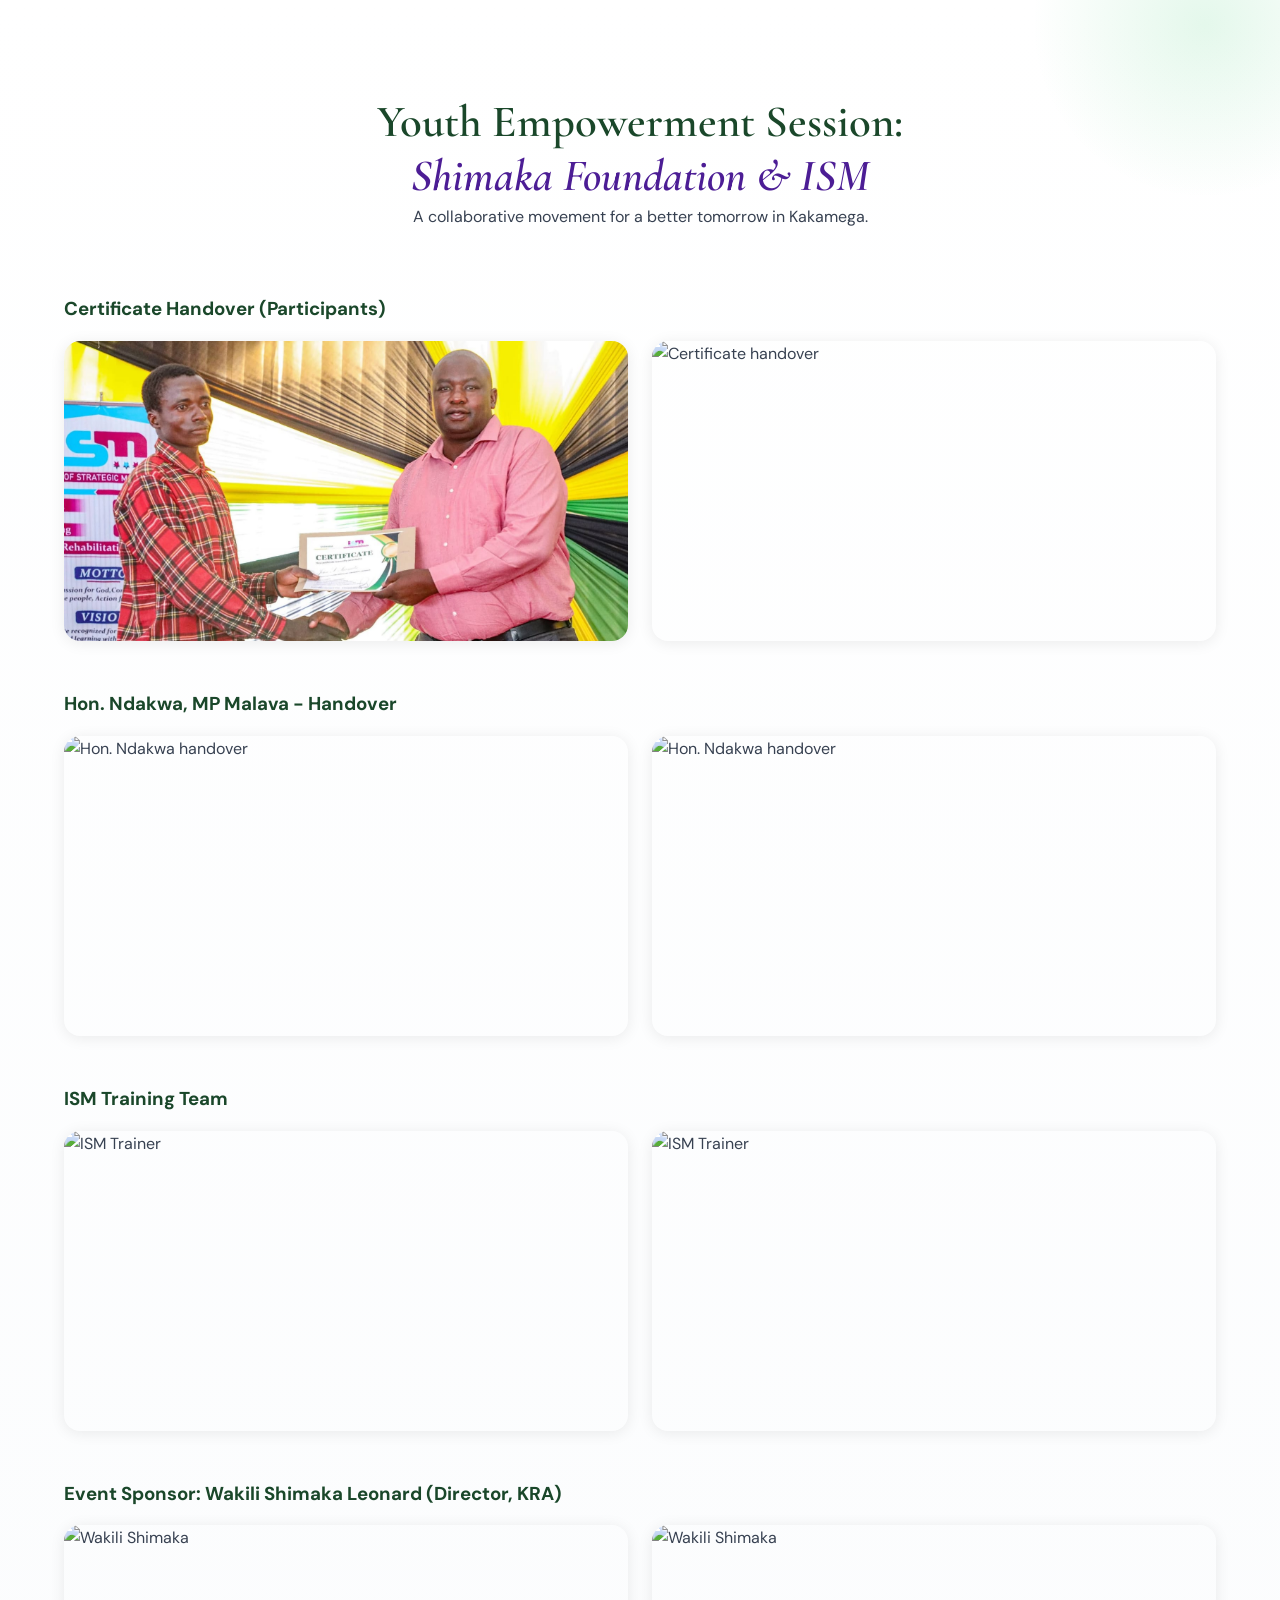
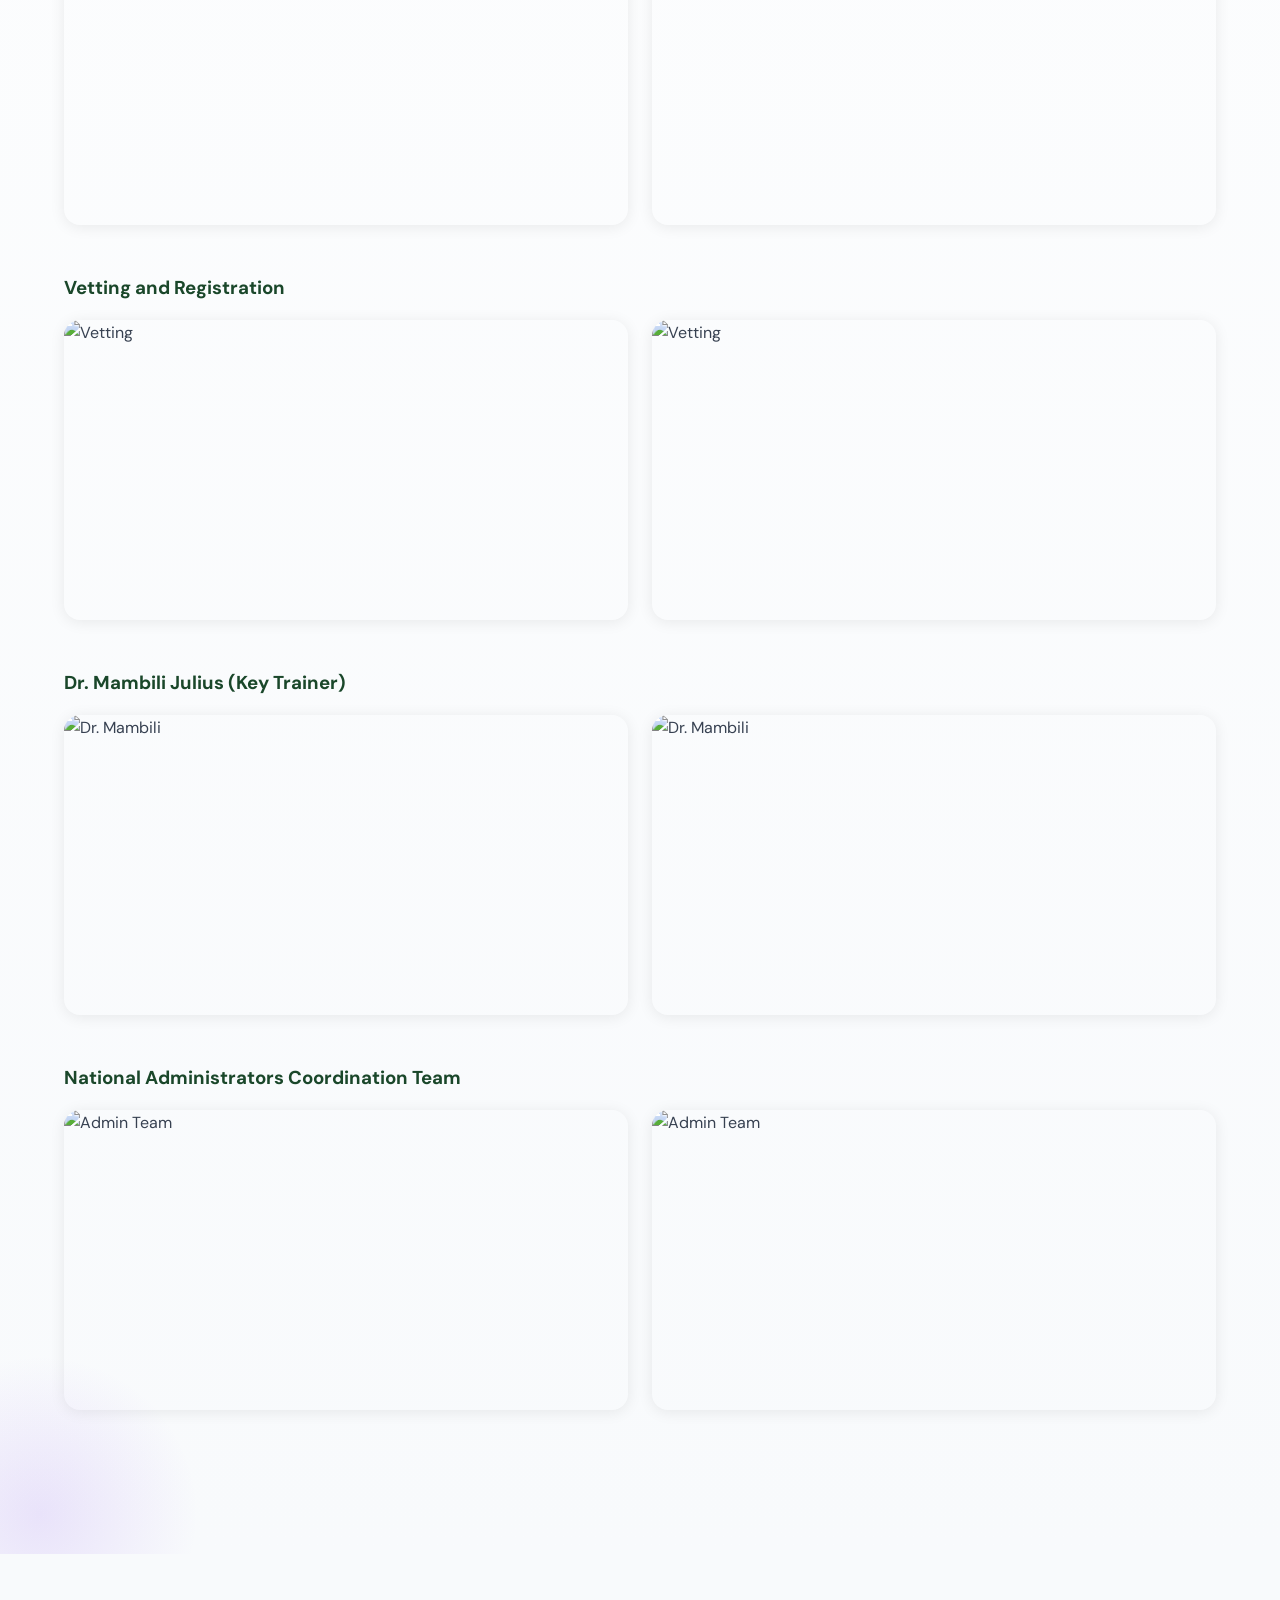
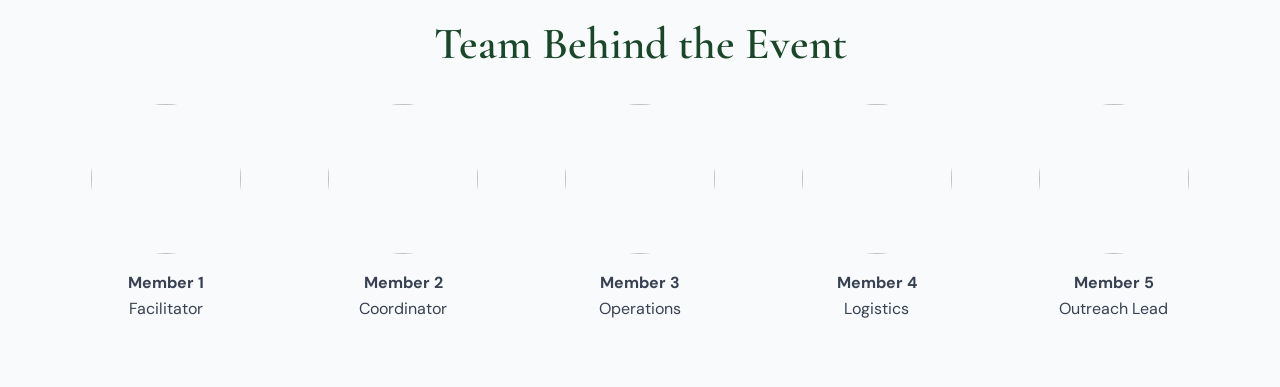
==== gallery.html @ 115e2509 "update" ====
<!DOCTYPE html>
<html lang="en">
<head>
  <meta charset="UTF-8">
  <meta name="viewport" content="width=device-width, initial-scale=1.0">
  <title>Gallery | Institute of Strategic Management — ISM Kenya</title>
  <link rel="stylesheet" href="styles.css">
</head>
<body>

  <!-- You can include your <nav> here -->

  <section class="events-section">
    <div class="section-header">
      <h2>Youth Empowerment Session: <br><em>Shimaka Foundation & ISM</em></h2>
      <p>A collaborative movement for a better tomorrow in Kakamega.</p>
    </div>

    <!-- Category 1 -->
    <div class="category-block">
      <h3>Certificate Handover (Participants)</h3>
      <div class="photo-grid">
        <div class="photo-card"><img src="resources/handover1.jpeg" alt="Certificate handover"></div>
        <div class="photo-card"><img src="resources/handover2.jpeg" alt="Certificate handover"></div>
      </div>
    </div>

    <!-- Category 2 -->
    <div class="category-block">
      <h3>Hon. Ndakwa, MP Malava - Handover</h3>
      <div class="photo-grid">
        <div class="photo-card"><img src="resources/ndakwa1.jpg" alt="Hon. Ndakwa handover"></div>
        <div class="photo-card"><img src="resources/ndakwa2.jpg" alt="Hon. Ndakwa handover"></div>
      </div>
    </div>

    <!-- Category 3 -->
    <div class="category-block">
      <h3>ISM Training Team</h3>
      <div class="photo-grid">
        <div class="photo-card"><img src="resources/trainer1.jpg" alt="ISM Trainer"></div>
        <div class="photo-card"><img src="resources/trainer2.jpg" alt="ISM Trainer"></div>
      </div>
    </div>

    <!-- Category 4 -->
    <div class="category-block">
      <h3>Event Sponsor: Wakili Shimaka Leonard (Director, KRA)</h3>
      <div class="photo-grid">
        <div class="photo-card"><img src="resources/sponsor1.jpg" alt="Wakili Shimaka"></div>
        <div class="photo-card"><img src="resources/sponsor2.jpg" alt="Wakili Shimaka"></div>
      </div>
    </div>

    <!-- Category 5 -->
    <div class="category-block">
      <h3>Vetting and Registration</h3>
      <div class="photo-grid">
        <div class="photo-card"><img src="resources/vetting1.jpg" alt="Vetting"></div>
        <div class="photo-card"><img src="resources/vetting2.jpg" alt="Vetting"></div>
      </div>
    </div>

    <!-- Category 6 -->
    <div class="category-block">
      <h3>Dr. Mambili Julius (Key Trainer)</h3>
      <div class="photo-grid">
        <div class="photo-card"><img src="resources/mambili1.jpg" alt="Dr. Mambili"></div>
        <div class="photo-card"><img src="resources/mambili2.jpg" alt="Dr. Mambili"></div>
      </div>
    </div>

    <!-- Category 7 -->
    <div class="category-block">
      <h3>National Administrators Coordination Team</h3>
      <div class="photo-grid">
        <div class="photo-card"><img src="resources/admin1.jpg" alt="Admin Team"></div>
        <div class="photo-card"><img src="resources/admin2.jpg" alt="Admin Team"></div>
      </div>
    </div>
  </section>

  <section class="team-section">
    <h2>Team Behind the Event</h2>
    <div class="team-grid">
      <div class="team-card"><img src="resources/person1.jpg"><h4>Member 1</h4><p>Facilitator</p></div>
      <div class="team-card"><img src="resources/person2.jpg"><h4>Member 2</h4><p>Coordinator</p></div>
      <div class="team-card"><img src="resources/person3.jpg"><h4>Member 3</h4><p>Operations</p></div>
      <div class="team-card"><img src="resources/person4.jpg"><h4>Member 4</h4><p>Logistics</p></div>
      <div class="team-card"><img src="resources/person5.jpg"><h4>Member 5</h4><p>Outreach Lead</p></div>
    </div>
  </section>

  <!-- You can include your <footer> here -->

</body>
</html>
---- styles.css ----
@import url('https://fonts.googleapis.com/css2?family=Cormorant+Garamond:ital,wght@0,300;0,400;0,600;1,300;1,400&family=DM+Sans:wght@300;400;500;600&display=swap');

:root {
  --primary-green:   #1a472a;
  --secondary-green: #22c55e;
  --accent-yellow:   #f59e0b;
  --primary-red:     #dc2626;
  --black:           #000000;
  --white:           #ffffff;
  --light-gray:      #f8fafc;
  --dark-gray:       #374151;
  --green-800:       #166534;
  --green-900:       #14532d;
  --shadow-sm:       0 2px 15px rgba(0,0,0,.08);
  --shadow-md:       0 10px 30px rgba(0,0,0,.10);
  --shadow-lg:       0 20px 40px rgba(0,0,0,.14);
  --radius-sm:       0.5rem;
  --radius-md:       0.75rem;
  --radius-lg:       1rem;
  --radius-xl:       1.5rem;
  --transition:      all 0.3s cubic-bezier(0.4,0,0.2,1);
}

*, *::before, *::after { margin: 0; padding: 0; box-sizing: border-box; }

html { scroll-behavior: smooth; }

body {
  font-family: 'DM Sans', sans-serif;
  font-size: 1rem;
  line-height: 1.65;
  color: var(--dark-gray);
  background: var(--white);
  overflow-x: hidden;
}

img { max-width: 100%; display: block; }
a  { color: inherit; }

::-webkit-scrollbar       { width: 8px; }
::-webkit-scrollbar-track { background: #f1f1f1; }
::-webkit-scrollbar-thumb {
  background: linear-gradient(135deg, var(--primary-green), var(--secondary-green));
  border-radius: 4px;
}
::-webkit-scrollbar-thumb:hover {
  background: linear-gradient(135deg, var(--secondary-green), var(--primary-green));
}

.fade-up {
  opacity: 0;
  transform: translateY(28px);
  transition: opacity .7s ease, transform .7s ease;
}
.fade-up.visible { opacity: 1; transform: translateY(0); }

@keyframes spin { to { transform: rotate(360deg); } }

#navbar {
  position: fixed;
  top: 0; left: 0; right: 0;
  z-index: 900;
  height: 68px;
  display: flex;
  align-items: center;
  justify-content: space-between;
  padding: 0 2.5rem;
  background: rgba(255,255,255,.98);
  backdrop-filter: blur(12px);
  border-bottom: 1px solid rgba(0,0,0,.08);
  box-shadow: 0 2px 12px rgba(0,0,0,.06);
  transition: var(--transition);
}

#navbar.hidden  { transform: translateY(-100%); }
#navbar.scrolled { height: 58px; box-shadow: 0 3px 16px rgba(0,0,0,.10); }

.nav-logo {
  display: flex;
  align-items: center;
  gap: .75rem;
  text-decoration: none;
}
.nav-logo-mark {
  width: 40px; height: 40px;
  border-radius: 8px;
  overflow: hidden;
  border: 2px solid var(--accent-yellow);
  flex-shrink: 0;
}
.nav-logo-img { width: 100%; height: 100%; object-fit: cover; }
.nav-logo-fallback {
  display: none;
  width: 100%; height: 100%;
  align-items: center; justify-content: center;
  background: var(--primary-green);
  color: var(--white);
  font-weight: 700;
  font-size: .9rem;
  text-transform: uppercase;
  letter-spacing: .05em;
}
.nav-brand {
  display: flex;
  flex-direction: column;
  font-weight: 700;
  font-size: 1rem;
  color: var(--primary-green);
  line-height: 1.2;
}
.nav-brand small {
  font-size: .7rem;
  font-weight: 400;
  color: var(--dark-gray);
  opacity: .75;
}

.nav-links {
  display: flex;
  align-items: center;
  gap: 1.75rem;
  list-style: none;
}
.nav-links a {
  position: relative;
  font-size: .875rem;
  font-weight: 500;
  color: var(--dark-gray);
  text-decoration: none;
  padding: 4px 0;
  transition: color .25s ease;
}
.nav-links a::after {
  content: '';
  position: absolute;
  bottom: -1px; left: 0;
  width: 0; height: 2px;
  background: var(--primary-red);
  transition: width .25s ease;
}
.nav-links a:hover { color: var(--primary-red); }
.nav-links a:hover::after { width: 100%; }

.nav-links a.nav-cta {
  background: linear-gradient(135deg, var(--primary-red), #b91c1c);
  color: var(--white);
  padding: 8px 20px;
  border-radius: 20px;
  font-weight: 600;
  box-shadow: 0 3px 12px rgba(220,38,38,.3);
}
.nav-links a.nav-cta::after { display: none; }
.nav-links a.nav-cta:hover {
  transform: translateY(-2px);
  box-shadow: 0 5px 16px rgba(220,38,38,.4);
  color: var(--white);
}

.nav-toggle {
  display: none;
  flex-direction: column;
  gap: 5px;
  background: none;
  border: none;
  cursor: pointer;
  padding: 6px;
}
.nav-toggle span {
  display: block;
  width: 24px; height: 2px;
  background: var(--dark-gray);
  border-radius: 2px;
  transition: var(--transition);
}

.nav-toggle.open span:nth-child(1) { transform: translateY(7px) rotate(45deg); }
.nav-toggle.open span:nth-child(2) { opacity: 0; }
.nav-toggle.open span:nth-child(3) { transform: translateY(-7px) rotate(-45deg); }

@media (max-width: 820px) {
  #navbar { padding: 0 1.25rem; }
  .nav-toggle { display: flex; }
  .nav-links {
    position: fixed;
    top: 68px; left: 0; right: 0;
    flex-direction: column;
    gap: 0;
    background: var(--white);
    box-shadow: 0 8px 24px rgba(0,0,0,.12);
    padding: 1rem 0 1.5rem;
    transform: translateY(-110%);
    transition: transform .35s cubic-bezier(0.4,0,0.2,1);
    opacity: 0;
    pointer-events: none;
  }
  .nav-links.open {
    transform: translateY(0);
    opacity: 1;
    pointer-events: all;
  }
  .nav-links li { width: 100%; }
  .nav-links a {
    display: block;
    padding: 14px 28px;
    font-size: 1rem;
    border-left: 3px solid transparent;
  }
  .nav-links a:hover { border-left-color: var(--accent-yellow); background: #f9fafb; }
  .nav-links a.nav-cta {
    margin: 12px 24px 0;
    text-align: center;
    border-radius: var(--radius-md);
    border-left: 3px solid transparent;
  }
}

.hero {
  position: relative;
  min-height: 100vh;
  display: grid;
  grid-template-columns: 1fr 1fr;
  grid-template-rows: auto auto;
  align-items: center;
  gap: 0 3rem;
  padding: 110px 4rem 4rem;
  background: linear-gradient(135deg, #2e1065 0%, #4c1d95 100%);
  overflow: hidden;
}

.hero-bg {
  position: absolute;
  inset: 0;
  background:
    radial-gradient(circle at 18% 78%, rgba(220,38,38,.15) 0%, transparent 48%),
    radial-gradient(circle at 80% 18%, rgba(34,197,94,.18) 0%, transparent 48%);
  z-index: 0;
}
.hero-accent {
  position: absolute;
  border-radius: 50%;
  filter: blur(60px);
  z-index: 0;
  opacity: .25;
}
.hero-accent-1 {
  width: 400px; height: 400px;
  top: -100px; right: -80px;
  background: var(--secondary-green);
}
.hero-accent-2 {
  width: 300px; height: 300px;
  bottom: 60px; left: -60px;
  background: var(--accent-yellow);
}

.hero-content,
.hero-stats { position: relative; z-index: 1; }

.hero-content { grid-column: 1; }

.hero-tag {
    display: inline-block;
    padding: 0.5rem 1.2rem;
    background: rgba(255, 255, 255, 0.1);
    border: 1px solid rgba(255, 255, 255, 0.2);
    border-radius: 50px;
    font-size: 0.8rem;
    font-weight: 600;
    text-transform: uppercase;
    letter-spacing: 0.1em;
    color: var(--accent-yellow);
    margin-bottom: 1.5rem;
}

.hero-brand-header {
    display: flex;
    align-items: center;
    gap: 1rem;
    margin-bottom: 1.5rem;
}

.hero-tag-img {
    height: 40px;     
    width: auto;
    object-fit: contain;
}

.hero-content {
    display: flex;
    flex-direction: column;
    justify-content: center;
}

.hero-content h1 {
  font-family: 'Cormorant Garamond', serif;
  font-size: clamp(2.8rem, 5vw, 4.2rem);
  font-weight: 600;
  line-height: 1.15;
  color: var(--white);
  margin-bottom: 1.25rem;
}
.hero-content h1 em {
  font-style: italic;
  color: var(--accent-yellow);
}

.hero-subtitle {
  font-size: 1.05rem;
  font-weight: 300;
  color: rgba(255,255,255,.88);
  max-width: 480px;
  margin-bottom: 2rem;
  line-height: 1.7;
}

.hero-actions {
  display: flex;
  gap: 1rem;
  flex-wrap: wrap;
}

.btn-primary {
  display: inline-flex;
  align-items: center;
  padding: .85rem 1.75rem;
  background: var(--white);
  color: var(--primary-green);
  font-size: .95rem;
  font-weight: 600;
  border-radius: 50px;
  text-decoration: none;
  box-shadow: 0 8px 24px rgba(0,0,0,.15);
  transition: var(--transition);
}
.btn-primary:hover { background: #f0fdf4; transform: translateY(-2px); box-shadow: 0 12px 30px rgba(0,0,0,.2); }

.btn-secondary {
  display: inline-flex;
  align-items: center;
  padding: .85rem 1.75rem;
  background: var(--accent-yellow);
  color: var(--white);
  font-size: .95rem;
  font-weight: 600;
  border-radius: 50px;
  text-decoration: none;
  box-shadow: 0 8px 24px rgba(245,158,11,.3);
  transition: var(--transition);
}
.btn-secondary:hover { background: #e6a800; transform: translateY(-2px); box-shadow: 0 12px 28px rgba(245,158,11,.4); }

.hero-visual {
  grid-column: 2;
  display: flex;
  align-items: center;
  justify-content: center;
}
.hero-image {
  width: 100%;
  max-width: 460px;
  border-radius: var(--radius-xl);
  box-shadow: 0 30px 60px rgba(0,0,0,.3);
  border: 3px solid rgba(255,255,255,.15);
}

.hero-stats {
  grid-column: 1 / -1;
  display: flex;
  gap: 2rem;
  margin-top: 3rem;
  padding-top: 2.5rem;
  border-top: 1px solid rgba(255,255,255,.15);
}
.stat {
  flex: 1;
  text-align: center;
}
.stat-number {
  font-family: 'Cormorant Garamond', serif;
  font-size: 2.6rem;
  font-weight: 600;
  color: var(--accent-yellow);
  line-height: 1;
}
.stat-label {
  font-size: .8rem;
  font-weight: 500;
  text-transform: uppercase;
  letter-spacing: .07em;
  color: rgba(255,255,255,.7);
  margin-top: .3rem;
}

@media (max-width: 900px) {
  .hero {
    grid-template-columns: 1fr;
    padding: 100px 1.5rem 3rem;
    text-align: center;
  }
  .hero-content { grid-column: 1; }
  .hero-subtitle { max-width: 100%; margin: 0 auto 2rem; }
  .hero-actions { justify-content: center; }
  .hero-visual { display: none; }
  .hero-stats { flex-direction: column; gap: 1rem; }
}

.motto-band {
  background: linear-gradient(135deg, #2e1065 0%, #4c1d95 100%);
  padding: 2.25rem 2rem;
  text-align: center;
}
.motto-text {
  font-family: 'Cormorant Garamond', serif;
  font-style: italic;
  font-size: clamp(1.1rem, 2.5vw, 1.4rem);
  color: var(--white);
  line-height: 1.6;
  opacity: .92;
}
.motto-text span { color: var(--accent-yellow); font-style: normal; font-weight: 600; }
.motto-text small {
  display: block;
  font-family: 'DM Sans', sans-serif;
  font-style: normal;
  font-size: .75rem;
  text-transform: uppercase;
  letter-spacing: .1em;
  color: rgba(255,255,255,.55);
  margin-top: .4rem;
}

.section-tag {
  display: inline-block;
  font-size: .75rem;
  font-weight: 700;
  text-transform: uppercase;
  letter-spacing: .1em;
  color: var(--primary-red);
  margin-bottom: .75rem;
}

h2 {
  font-family: 'Cormorant Garamond', serif;
  font-size: clamp(2rem, 4vw, 2.8rem);
  font-weight: 600;
  color: var(--primary-green);
  line-height: 1.2;
  margin-bottom: 1rem;
}
h2 em { font-style: italic; color: var(--primary-green); }
h2.h2-sm { font-size: clamp(1.6rem, 3vw, 2.2rem); }
h2.h2-light { color: var(--white); }
h2.h2-light em { color: var(--accent-yellow); }

.section-about {
  padding: 6rem 4rem;
  background: var(--white);
}
.about-grid {
  max-width: 1200px;
  margin: 0 auto;
  display: grid;
  grid-template-columns: 1fr 1fr;
  gap: 4rem;
  align-items: start;
}

.about-lead {
  font-size: 1.1rem;
  line-height: 1.75;
  color: var(--dark-gray);
  margin-bottom: 2rem;
}

.mission-vision-grid {
  display: flex;        
    flex-direction: column;
    gap: 1.25rem;         
    margin-top: 1.5rem;
}
.mv-card {
  background: var(--light-gray);
  border-radius: var(--radius-lg);
  padding: 1.5rem;
  border-top: 3px solid var(--secondary-green);
  transition: var(--transition);
}
.mv-card:hover { transform: translateY(-4px); box-shadow: var(--shadow-md); }
.mv-label {
  font-size: .7rem;
  font-weight: 700;
  text-transform: uppercase;
  letter-spacing: .1em;
  color: var(--primary-red);
  margin-bottom: .5rem;
}
.mv-text {
  font-size: .875rem;
  line-height: 1.65;
  color: var(--dark-gray);
}

.about-sub {
  font-size: 1rem;
  color: var(--dark-gray);
  margin-bottom: 1.75rem;
  opacity: .8;
}

.principle-list { display: flex; flex-direction: column; gap: .5rem; }
.principle-item {
  display: flex;
  align-items: center;
  gap: 1rem;
  background: var(--white);
  border: 1px solid rgba(0,0,0,.06);
  border-radius: var(--radius-md);
  padding: .75rem 1.25rem;
  box-shadow: var(--shadow-sm);
  transition: var(--transition);
}
.principle-item:hover { transform: translateX(4px); box-shadow: var(--shadow-md); }
.principle-num {
  font-family: 'Cormorant Garamond', serif;
  font-size: 1.4rem;
  font-weight: 600;
  color: var(--primary-red);
  min-width: 3.5rem;
  text-align: right;
  flex-shrink: 0;
}
.principle-role {
  font-weight: 600;
  font-size: .9rem;
  color: var(--primary-green);
}
.principle-role small {
  display: block;
  font-weight: 400;
  font-size: .75rem;
  color: var(--dark-gray);
  opacity: .7;
}

@media (max-width: 900px) {
  .section-about { padding: 4rem 1.5rem; }
  .about-grid { grid-template-columns: 1fr; gap: 3rem; }
  .mission-vision-grid { grid-template-columns: 1fr; }
}

.category-block { margin-bottom: 3rem; }
.category-block h3 { margin-bottom: 1rem; color: var(--primary-green); }
.photo-grid { display: grid; grid-template-columns: repeat(2, 1fr); gap: 1.5rem; }
.photo-card { border-radius: var(--radius-lg); overflow: hidden; box-shadow: var(--shadow-sm); }
.photo-card img { width: 100%; height: 300px; object-fit: cover; }

.team-section { padding: 4rem; text-align: center; background: var(--light-gray); }
.team-grid { display: grid; grid-template-columns: repeat(auto-fit, minmax(200px, 1fr)); gap: 2rem; margin-top: 2rem; }
.team-card img { width: 150px; height: 150px; border-radius: 50%; margin: 0 auto 1rem; object-fit: cover; }

.events-section {
    padding: 6rem 4rem;
    background: linear-gradient(
        180deg,
        var(--white) 0%,
        var(--light-gray) 100%
    );
    position: relative;
    overflow: hidden;
}

.events-section::before {
    content: "";
    position: absolute;
    top: -150px;
    right: -100px;
    width: 350px;
    height: 350px;
    background: radial-gradient(
        circle,
        rgba(34, 197, 94, 0.12) 0%,
        transparent 70%
    );
    border-radius: 50%;
}

.events-section::after {
    content: "";
    position: absolute;
    bottom: -120px;
    left: -120px;
    width: 320px;
    height: 320px;
    background: radial-gradient(
        circle,
        rgba(124, 58, 237, 0.12) 0%,
        transparent 70%
    );
    border-radius: 50%;
}

.events-section .section-header {
    text-align: center;
    max-width: 800px;
    margin: 0 auto 4rem;
    position: relative;
    z-index: 2;
}

.events-section h2 {
    margin-bottom: 0;
}

.events-section h2 em {
    color: #4c1d95;
}

.project-grid {
    max-width: 1400px;
    margin: 0 auto;
    display: grid;
    grid-template-columns: repeat(auto-fit, minmax(280px, 1fr));
    gap: 2rem;
    position: relative;
    z-index: 2;
}

.gallery-card {
    position: relative;
    overflow: hidden;
    border-radius: var(--radius-xl);
    background: var(--white);
    box-shadow: var(--shadow-md);
    transition: var(--transition);
    cursor: pointer;
    aspect-ratio: 4 / 5;
}

.gallery-card::before {
    content: "";
    position: absolute;
    inset: 0;
    background: linear-gradient(
        to top,
        rgba(0, 0, 0, 0.6),
        transparent 45%
    );
    opacity: 0;
    transition: var(--transition);
    z-index: 2;
}

.gallery-card:hover {
    transform: translateY(-10px) scale(1.02);
    box-shadow: var(--shadow-lg);
}

.gallery-card:hover::before {
    opacity: 1;
}

.gallery-card img {
    width: 100%;
    height: 100%;
    object-fit: cover;
    transition: transform 0.8s ease;
}

.gallery-card:hover img {
    transform: scale(1.08);
}

.status-badge {
    position: absolute;
    top: 1rem;
    right: 1rem;
    z-index: 5;
    padding: 0.45rem 1rem;
    border-radius: 999px;
    font-size: 0.7rem;
    font-weight: 700;
    letter-spacing: 0.08em;
    text-transform: uppercase;
    backdrop-filter: blur(12px);
    background: rgba(255,255,255,0.92);
    box-shadow: 0 4px 12px rgba(0,0,0,0.1);
}

.status-badge.concluded {
    color: var(--green-800);
    border: 1px solid rgba(22,101,52,0.2);
}

.gallery-card::after {
    content: "";
    position: absolute;
    inset: 0;
    border: 2px solid transparent;
    border-radius: inherit;
    background:
        linear-gradient(
            135deg,
            rgba(34,197,94,0.4),
            rgba(124,58,237,0.4)
        ) border-box;
    -webkit-mask:
        linear-gradient(#fff 0 0) padding-box,
        linear-gradient(#fff 0 0);
    -webkit-mask-composite: xor;
    mask-composite: exclude;
    opacity: 0;
    transition: var(--transition);
    z-index: 3;
}

.gallery-card:hover::after {
    opacity: 1;
}

.events-section .btn-primary {
    background: linear-gradient(
        135deg,
        var(--primary-green),
        var(--secondary-green)
    );
    color: var(--white);
    box-shadow: 0 10px 24px rgba(34,197,94,0.25);
}

.events-section .btn-primary:hover {
    transform: translateY(-3px);
    box-shadow: 0 15px 32px rgba(34,197,94,0.35);
}

@media (max-width: 768px) {
    .events-section {
        padding: 4rem 1.5rem;
    }

    .project-grid {
        gap: 1.25rem;
    }

    .gallery-card {
        aspect-ratio: 4 / 4.8;
    }
}

.section-services {
  padding: 6rem 4rem;
  background: var(--light-gray);
}
.services-header {
  max-width: 1200px;
  margin: 0 auto 3.5rem;
}
.services-lead {
  font-size: 1rem;
  color: var(--dark-gray);
  max-width: 540px;
  margin-top: .75rem;
  line-height: 1.7;
}

.services-grid {
  max-width: 1200px;
  margin: 0 auto;
  display: grid;
  grid-template-columns: repeat(auto-fit, minmax(220px, 1fr));
  gap: 1.5rem;
}
.service-card {
  background: var(--white);
  border-radius: var(--radius-lg);
  padding: 2rem 1.5rem;
  box-shadow: var(--shadow-sm);
  border-top: 4px solid transparent;
  transition: var(--transition);
  position: relative;
  overflow: hidden;
}
.service-card::before {
  content: '';
  position: absolute;
  top: 0; left: 0; right: 0;
  height: 4px;
}
.service-card:hover { transform: translateY(-8px); box-shadow: var(--shadow-lg); }

.sc-purple::before { background: linear-gradient(90deg, #7c3aed, #a855f7); }
.sc-cyan::before   { background: linear-gradient(90deg, #0891b2, #22d3ee); }
.sc-green::before  { background: linear-gradient(90deg, var(--primary-green), var(--secondary-green)); }
.sc-amber::before  { background: linear-gradient(90deg, var(--accent-yellow), #f97316); }
.sc-rose::before   { background: linear-gradient(90deg, var(--primary-red), #f43f5e); }

.service-icon { font-size: 2rem; margin-bottom: 1rem; }
.service-title {
  font-family: 'Cormorant Garamond', serif;
  font-size: 1.35rem;
  font-weight: 600;
  color: var(--primary-green);
  margin-bottom: .6rem;
}
.service-desc {
  font-size: .875rem;
  color: var(--dark-gray);
  line-height: 1.6;
  margin-bottom: 1.25rem;
}
.service-tags { display: flex; flex-wrap: wrap; gap: .4rem; }
.tag {
  font-size: .7rem;
  font-weight: 600;
  text-transform: uppercase;
  letter-spacing: .04em;
  padding: .25rem .65rem;
  border-radius: 50px;
  background: var(--light-gray);
  color: var(--dark-gray);
  border: 1px solid rgba(0,0,0,.07);
}

@media (max-width: 768px) {
  .section-services { padding: 4rem 1.5rem; }
}

.section-centres {
    padding: 6rem 4rem;
    background: var(--white);
    text-align: center;
}

.centres-grid {
    max-width: 1200px;
    margin: 3rem auto 0;
    display: grid;
    grid-template-columns: repeat(auto-fit, minmax(280px, 1fr));
    gap: 1.75rem;
}

.centre-card {
    position: relative;
    height: 240px;
    border-radius: var(--radius-xl);
    overflow: hidden;
    cursor: pointer;
    box-shadow: var(--shadow-md);
    transition: var(--transition);
    display: flex;
    align-items: flex-end;
}

.centre-card:hover {
    transform: translateY(-8px);
    box-shadow: var(--shadow-lg);
}

.centre-card::before {
    content: "";
    position: absolute;
    inset: 0;
    background-size: cover;
    background-position: center;
    transition: transform .8s ease;
}

.centre-card:hover::before {
    transform: scale(1.08);
}

.centre-card::after {
    content: "";
    position: absolute;
    inset: 0;
    background:
        linear-gradient(
            to top,
            rgba(0,0,0,.85) 0%,
            rgba(0,0,0,.55) 45%,
            rgba(0,0,0,.25) 100%
        );
}

.training::before {
    background-image: url("resources/training.jpeg");
}

.community::before {
    background-image: url("resources/community.jpeg");
}

.education::before {
    background-image: url("resources/education.jpg");
}

.memorial::before {
    background-image: url("resources/center.jpg");
}

.centre-content {
    position: relative;
    z-index: 2;
    width: 100%;
    padding: 2rem;
    text-align: left;
}

.centre-icon {
    font-size: 2rem;
    margin-bottom: 1rem;
}

.centre-name {
    color: var(--white);
    font-size: 1.35rem;
    font-weight: 700;
    line-height: 1.4;
    text-shadow: 0 3px 10px rgba(0,0,0,.4);
}

@media (max-width: 768px) {
    .section-centres {
        padding: 4rem 1.5rem;
    }

    .centre-card {
        height: 300px;
    }

    .centre-name {
        font-size: 1.15rem;
    }
}

.principles-image-wrap { max-width: 700px; margin: 2rem auto 0; }
.principles-img {
  width: 100%;
  border-radius: var(--radius-xl);
  box-shadow: var(--shadow-lg);
  border: 2px solid rgba(0,0,0,.06);
}

@media (max-width: 768px) {
  .section-centres { padding: 4rem 1.5rem; }
}

.section-divider {
  height: 3px;
  background: linear-gradient(90deg, transparent, var(--secondary-green), transparent);
  max-width: 600px;
  margin: 0 auto;
  opacity: .4;
}

.section-partners {
  padding: 6rem 4rem;
  background: var(--light-gray);
}
.partners-header {
  max-width: 1200px;
  margin: 0 auto 3.5rem;
  display: grid;
  grid-template-columns: auto 1fr;
  gap: 3rem;
  align-items: center;
}
.partners-lead {
  font-size: 1.05rem;
  color: var(--dark-gray);
  line-height: 1.75;
  max-width: 500px;
}
.partners-grid {
  max-width: 1200px;
  margin: 0 auto;
  display: grid;
  grid-template-columns: repeat(auto-fit, minmax(200px, 1fr));
  gap: 1.25rem;
}
.partner-card {
  background: var(--white);
  border-radius: var(--radius-lg);
  padding: 1.75rem 1.5rem;
  box-shadow: var(--shadow-sm);
  transition: var(--transition);
  border-left: 4px solid transparent;
}
.partner-card:hover { transform: translateY(-5px); box-shadow: var(--shadow-md); }

.partner-tier {
  display: inline-block;
  font-size: .7rem;
  font-weight: 700;
  text-transform: uppercase;
  letter-spacing: .07em;
  padding: .25rem .7rem;
  border-radius: 50px;
  margin-bottom: .85rem;
}
.tier-technical { background: #ede9fe; color: #6d28d9; }
.tier-diamond   { background: #dbeafe; color: #1d4ed8; }
.tier-gold      { background: #fef3c7; color: #b45309; }
.tier-silver    { background: #f1f5f9; color: #475569; }
.tier-bronze    { background: #fef9ee; color: #92400e; }

.partner-title {
  font-size: 1rem;
  font-weight: 600;
  color: var(--primary-green);
  margin-bottom: .5rem;
}
.partner-desc { font-size: .855rem; color: var(--dark-gray); line-height: 1.6; }

@media (max-width: 768px) {
  .section-partners { padding: 4rem 1.5rem; }
  .partners-header { grid-template-columns: 1fr; gap: 1.5rem; }
}

.section-benefits {
  padding: 6rem 4rem;
  background: linear-gradient(135deg, #2e1065 0%, #4c1d95 100%);
  position: relative;
  overflow: hidden;
}
.section-benefits::before {
  content: '';
  position: absolute;
  inset: 0;
  background: radial-gradient(circle at 15% 80%, rgba(139, 92, 246, 0.15) 0%, transparent 48%);
}
.section-benefits > * { position: relative; z-index: 1; }

.section-benefits .section-tag { color: var(--accent-yellow); }
.section-benefits .h2-light    { max-width: 1200px; margin: 0 auto 3rem; }

.benefits-grid {
  max-width: 1200px;
  margin: 0 auto;
  display: grid;
  grid-template-columns: repeat(auto-fit, minmax(200px, 1fr));
  gap: 1.5rem;
}
.benefit-card {
  background: rgba(255,255,255,.08);
  backdrop-filter: blur(10px);
  border: 1px solid rgba(255,255,255,.12);
  border-radius: var(--radius-lg);
  padding: 1.75rem 1.5rem;
  transition: var(--transition);
}
.benefit-card:hover { background: rgba(255,255,255,.14); transform: translateY(-5px); }
.benefit-num {
  font-family: 'Cormorant Garamond', serif;
  font-size: 2.5rem;
  font-weight: 600;
  color: var(--accent-yellow);
  line-height: 1;
  margin-bottom: .6rem;
}
.benefit-title {
  font-size: .95rem;
  font-weight: 600;
  color: var(--white);
  margin-bottom: .5rem;
}
.benefit-desc { font-size: .855rem; color: rgba(255,255,255,.72); line-height: 1.65; }

@media (max-width: 768px) {
  .section-benefits { padding: 4rem 1.5rem; }
}

/* Update the existing paybill-card to handle the new content */
.paybill-card {
    background: var(--white);
    padding: 3rem;
    border-radius: var(--radius-xl);
    box-shadow: var(--shadow-md);
    display: flex;
    align-items: center;
    justify-content: space-between;
    gap: 3rem;
    max-width: 900px;
    margin: 0 auto;
    border-top: 6px solid var(--primary-purple);
}

.paybill-message {
    flex: 0 0 300px;
    text-align: center;
    background: var(--light-gray);
    padding: 1.5rem;
    border-radius: var(--radius-md);
    color: var(--dark-gray);
}

@media (max-width: 768px) {
    .paybill-card { 
        flex-direction: column; 
        text-align: center; 
        padding: 1.5rem; 
        gap: 1.5rem;
    }
    
    .paybill-details {
        margin-top: 1rem;
        width: 100%;
    }

    .paybill-message {
        flex: 0 0 auto; 
        width: 100%;
        padding: 1rem;
    }

    .paybill-content h3 {
        font-size: 1.4rem;
        word-break: break-word;
    }

    .paybill-value {
        font-size: 1.5rem;
        justify-content: center;
    }
}

.copy-item { 
    cursor: pointer; 
    transition: var(--transition); 
    padding: 0.5rem;
    border-radius: var(--radius-sm);
    display: flex;
    flex-direction: column;
}

.copy-item:hover { 
    background: rgba(107, 33, 168, 0.05);
}

.gallery-wrapper {
  width: 100%;
  overflow: hidden;
  padding: 3rem 0;
}

.gallery-track {
  display: flex;
  gap: 2rem;
  animation: scrollLeft 40s linear infinite;
  width: max-content; 
}

@keyframes scrollLeft {
  0% { transform: translateX(0); }
  100% { transform: translateX(-50%); } 
}

.section-header {
    text-align: center;
    margin-bottom: 3rem; 
}

.section-header .section-tag {
    margin-left: auto;
    margin-right: auto;
    display: block;
    width: fit-content;
}

.gallery-card {
  width: 350px;
  height: 400px;
  position: relative;
  border-radius: var(--radius-lg);
  overflow: hidden;
  box-shadow: var(--shadow-md);
  background: white;
  flex-shrink: 0;
}

.gallery-card img {
  width: 100%;
  height: 100%;
  object-fit: cover;
}

/* Badge positioned at the top right of the card */
.status-badge {
  position: absolute;
  top: 1rem;
  right: 1rem;
  z-index: 10;
  padding: 0.4rem 1rem;
  border-radius: 50px;
  font-size: 0.7rem;
  font-weight: 700;
  text-transform: uppercase;
  background: rgba(255, 255, 255, 0.9);
}

.status-badge.upcoming { color: var(--accent-yellow); border: 1px solid var(--accent-yellow); }
.status-badge.concluded { color: var(--dark-gray); border: 1px solid var(--dark-gray); }

.status-badge {
  position: absolute;
  top: 1rem;
  right: 1rem;
  z-index: 20;
  padding: 0.4rem 1rem;
  border-radius: 50px;
  font-size: 0.75rem;
  font-weight: 700;
  text-transform: uppercase;
  letter-spacing: 0.05em;
  background: rgba(255, 255, 255, 0.9);
}

.status-badge.upcoming { color: var(--accent-yellow); border: 1px solid var(--accent-yellow); }
.status-badge.concluded { color: var(--gray); border: 1px solid var(--gray); }


.section-contact {
  padding: 6rem 4rem;
  background: var(--light-gray);
}
.contact-grid {
  max-width: 1100px;
  margin: 0 auto;
  display: grid;
  grid-template-columns: 1fr 1.4fr;
  gap: 4rem;
  align-items: start;
}
.contact-lead {
  font-size: 1rem;
  color: var(--dark-gray);
  line-height: 1.7;
  margin-bottom: 2rem;
}
.contact-items { display: flex; flex-direction: column; gap: 1.25rem; }
.contact-item {
  display: flex;
  align-items: flex-start;
  gap: 1rem;
}
.contact-icon {
  font-size: 1.25rem;
  width: 2.25rem;
  height: 2.25rem;
  display: flex; align-items: center; justify-content: center;
  background: var(--white);
  border-radius: var(--radius-sm);
  box-shadow: var(--shadow-sm);
  flex-shrink: 0;
}
.contact-label {
  font-size: .7rem;
  font-weight: 700;
  text-transform: uppercase;
  letter-spacing: .09em;
  color: var(--primary-red);
  margin-bottom: .15rem;
}
.contact-value {
  font-size: .9rem;
  color: var(--dark-gray);
  line-height: 1.5;
}
.contact-value a {
  color: var(--primary-green);
  text-decoration: none;
  transition: color .2s;
}
.contact-value a:hover { color: var(--primary-red); }

.partner-form {
  background: var(--white);
  border-radius: var(--radius-xl);
  padding: 2.5rem;
  box-shadow: var(--shadow-md);
  border: 1px solid rgba(0,0,0,.06);
}
.form-title {
  font-family: 'Cormorant Garamond', serif;
  font-size: 1.5rem;
  font-weight: 600;
  color: var(--primary-green);
  margin-bottom: .3rem;
}
.form-subtitle { font-size: .875rem; color: var(--dark-gray); margin-bottom: 1.75rem; opacity: .75; }

.form-row {
  display: grid;
  grid-template-columns: 1fr 1fr;
  gap: 1rem;
  margin-bottom: 1rem;
}
.form-group {
  display: flex;
  flex-direction: column;
  gap: .35rem;
  margin-bottom: 1rem;
}
.form-group.form-full { grid-column: 1 / -1; }
.form-group label {
  font-size: .78rem;
  font-weight: 600;
  color: var(--dark-gray);
  text-transform: uppercase;
  letter-spacing: .05em;
}
.form-group input,
.form-group select,
.form-group textarea {
  padding: .7rem 1rem;
  border: 2px solid #e5e7eb;
  border-radius: var(--radius-sm);
  font-family: 'DM Sans', sans-serif;
  font-size: .9rem;
  color: var(--dark-gray);
  background: var(--white);
  transition: border-color .2s, box-shadow .2s;
  width: 100%;
}
.form-group input:focus,
.form-group select:focus,
.form-group textarea:focus {
  outline: none;
  border-color: var(--primary-green);
  box-shadow: 0 0 0 3px rgba(26,71,42,.1);
}
.form-group textarea { resize: vertical; min-height: 110px; }
.form-group select { cursor: pointer; }

.form-submit {
  width: 100%;
  padding: .9rem 1.5rem;
  background: var(--primary-green);
  color: var(--white);
  border: none;
  border-radius: var(--radius-md);
  font-family: 'DM Sans', sans-serif;
  font-size: 1rem;
  font-weight: 600;
  cursor: pointer;
  transition: var(--transition);
  box-shadow: 0 4px 14px rgba(26,71,42,.3);
  margin-top: .5rem;
}
.form-submit:hover { background: var(--green-800); transform: translateY(-2px); box-shadow: 0 6px 18px rgba(26,71,42,.4); }

.form-feedback {
  margin-top: .85rem;
  font-size: .875rem;
  text-align: center;
  min-height: 1.25rem;
  color: var(--primary-green);
}

@media (max-width: 900px) {
  .section-contact { padding: 4rem 1.5rem; }
  .contact-grid    { grid-template-columns: 1fr; gap: 2.5rem; }
  .form-row        { grid-template-columns: 1fr; }
}

footer {
  background: #2e1065;
  color: var(--white);
}

.footer-top {
  max-width: 1200px;
  margin: 0 auto;
  padding: 4rem 2.5rem 3rem;
  display: grid;
  grid-template-columns: 1.6fr 1fr 1fr 1fr;
  gap: 3rem;
}

.footer-brand { display: flex; flex-direction: column; gap: 1.25rem; }
.footer-logo {
  display: flex;
  align-items: center;
  gap: .85rem;
}
.footer-logo-mark {
  width: 48px; height: 48px;
  border-radius: 8px;
  overflow: hidden;
  border: 2px solid var(--accent-yellow);
  flex-shrink: 0;
}
.footer-logo-img { width: 100%; height: 100%; object-fit: cover; }
.footer-logo-fallback {
  display: none;
  width: 100%; height: 100%;
  align-items: center; justify-content: center;
  background: #2e1065;
  font-weight: 700;
  font-size: .9rem;
  text-transform: uppercase;
  letter-spacing: .05em;
  color: var(--white);
}
.footer-logo-name {
  font-size: .95rem;
  font-weight: 600;
  color: var(--white);
  line-height: 1.3;
}
.footer-tagline {
  font-family: 'Cormorant Garamond', serif;
  font-style: italic;
  font-size: .95rem;
  color: rgba(255,255,255,.65);
  line-height: 1.65;
}

.footer-links h4 {
  font-size: .75rem;
  font-weight: 700;
  text-transform: uppercase;
  letter-spacing: .1em;
  color: var(--accent-yellow);
  margin-bottom: 1rem;
}
.footer-links ul { list-style: none; display: flex; flex-direction: column; gap: .6rem; }
.footer-links a {
  font-size: .875rem;
  color: rgba(255,255,255,.72);
  text-decoration: none;
  transition: color .2s;
}
.footer-links a:hover { color: var(--accent-yellow); }

.footer-bottom {
  max-width: 1200px;
  margin: 0 auto;
  padding: 1.25rem 2.5rem;
  border-top: 1px solid rgba(255,255,255,.1);
  display: flex;
  align-items: center;
  justify-content: space-between;
  flex-wrap: wrap;
  gap: .75rem;
}
.footer-copy {
  font-size: .8rem;
  color: rgba(255,255,255,.5);
}
.footer-website {
  font-size: .8rem;
  color: var(--accent-yellow);
  text-decoration: none;
  transition: opacity .2s;
}
.footer-website:hover { opacity: .75; }

@media (max-width: 960px) {
  .footer-top { grid-template-columns: 1fr 1fr; gap: 2rem; }
}
@media (max-width: 600px) {
  .footer-top { grid-template-columns: 1fr; padding: 3rem 1.5rem 2rem; }
  .footer-bottom { padding: 1rem 1.5rem; flex-direction: column; text-align: center; }
}
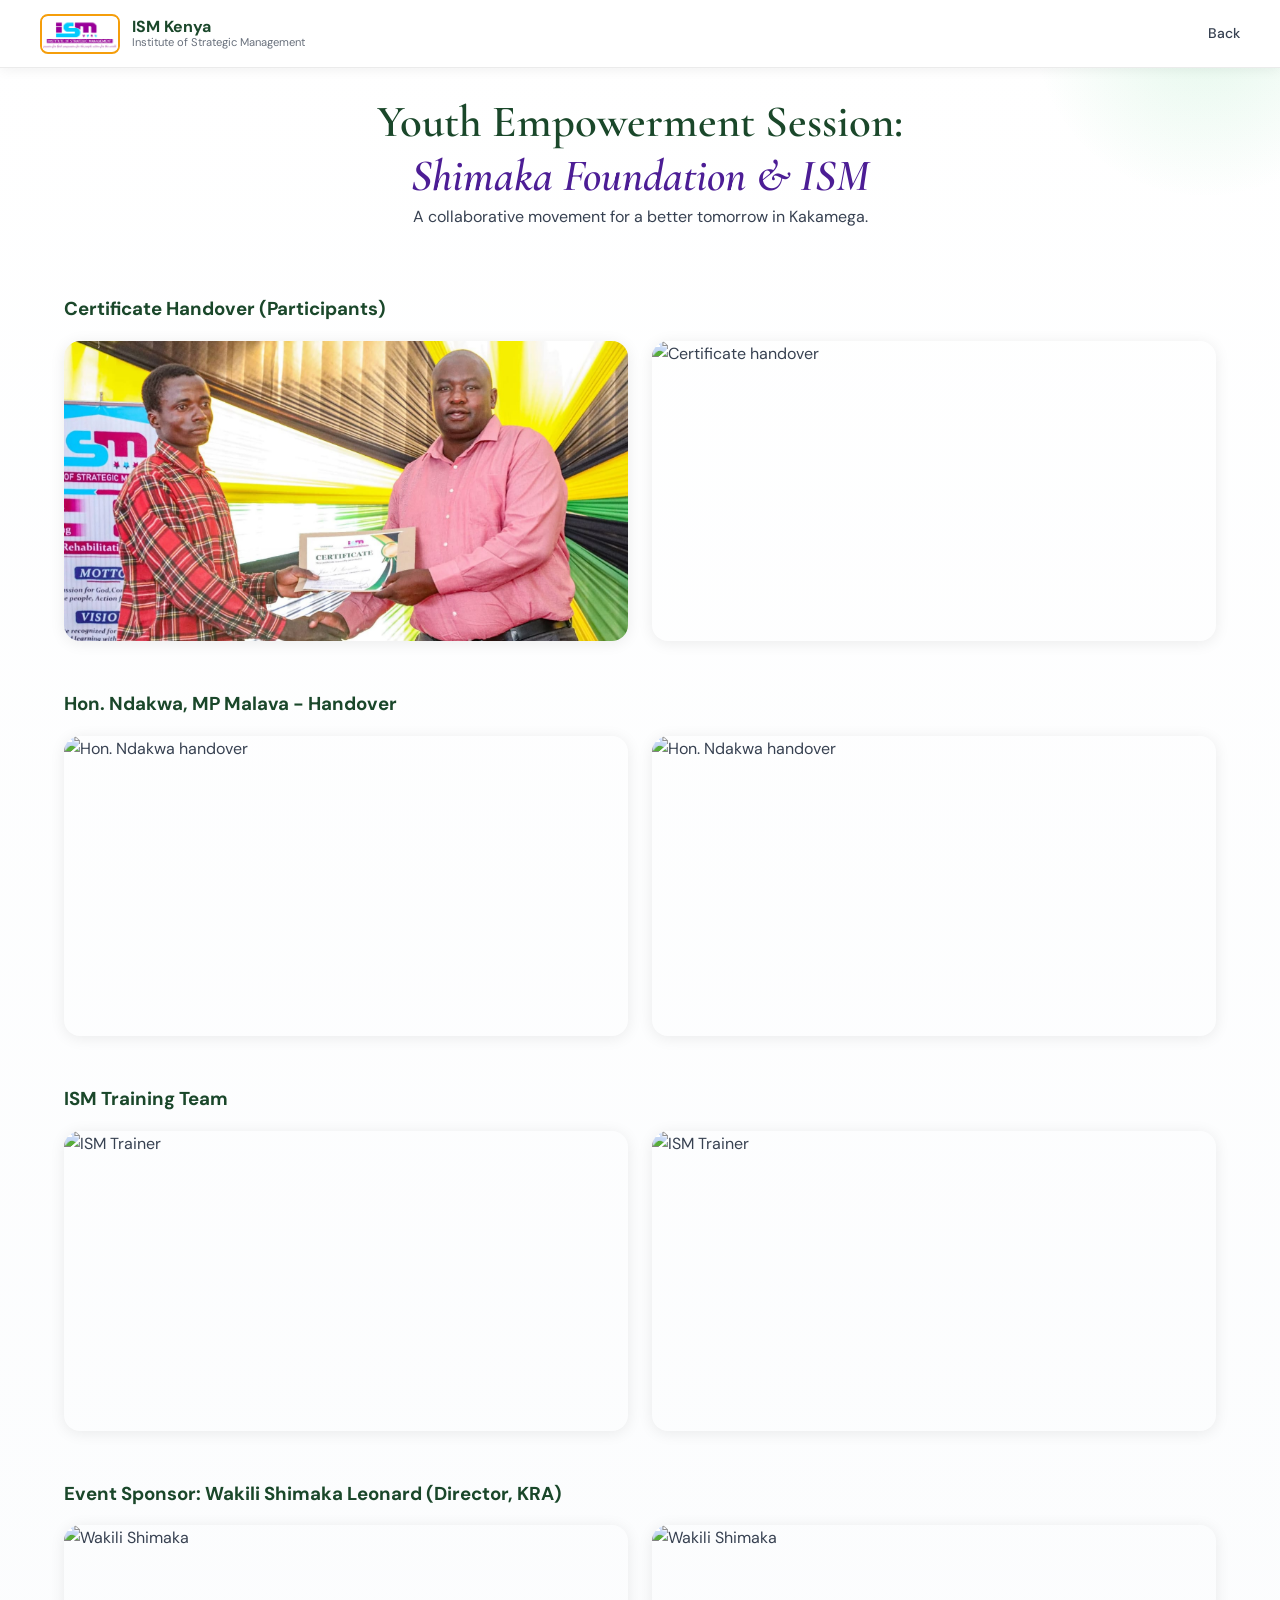
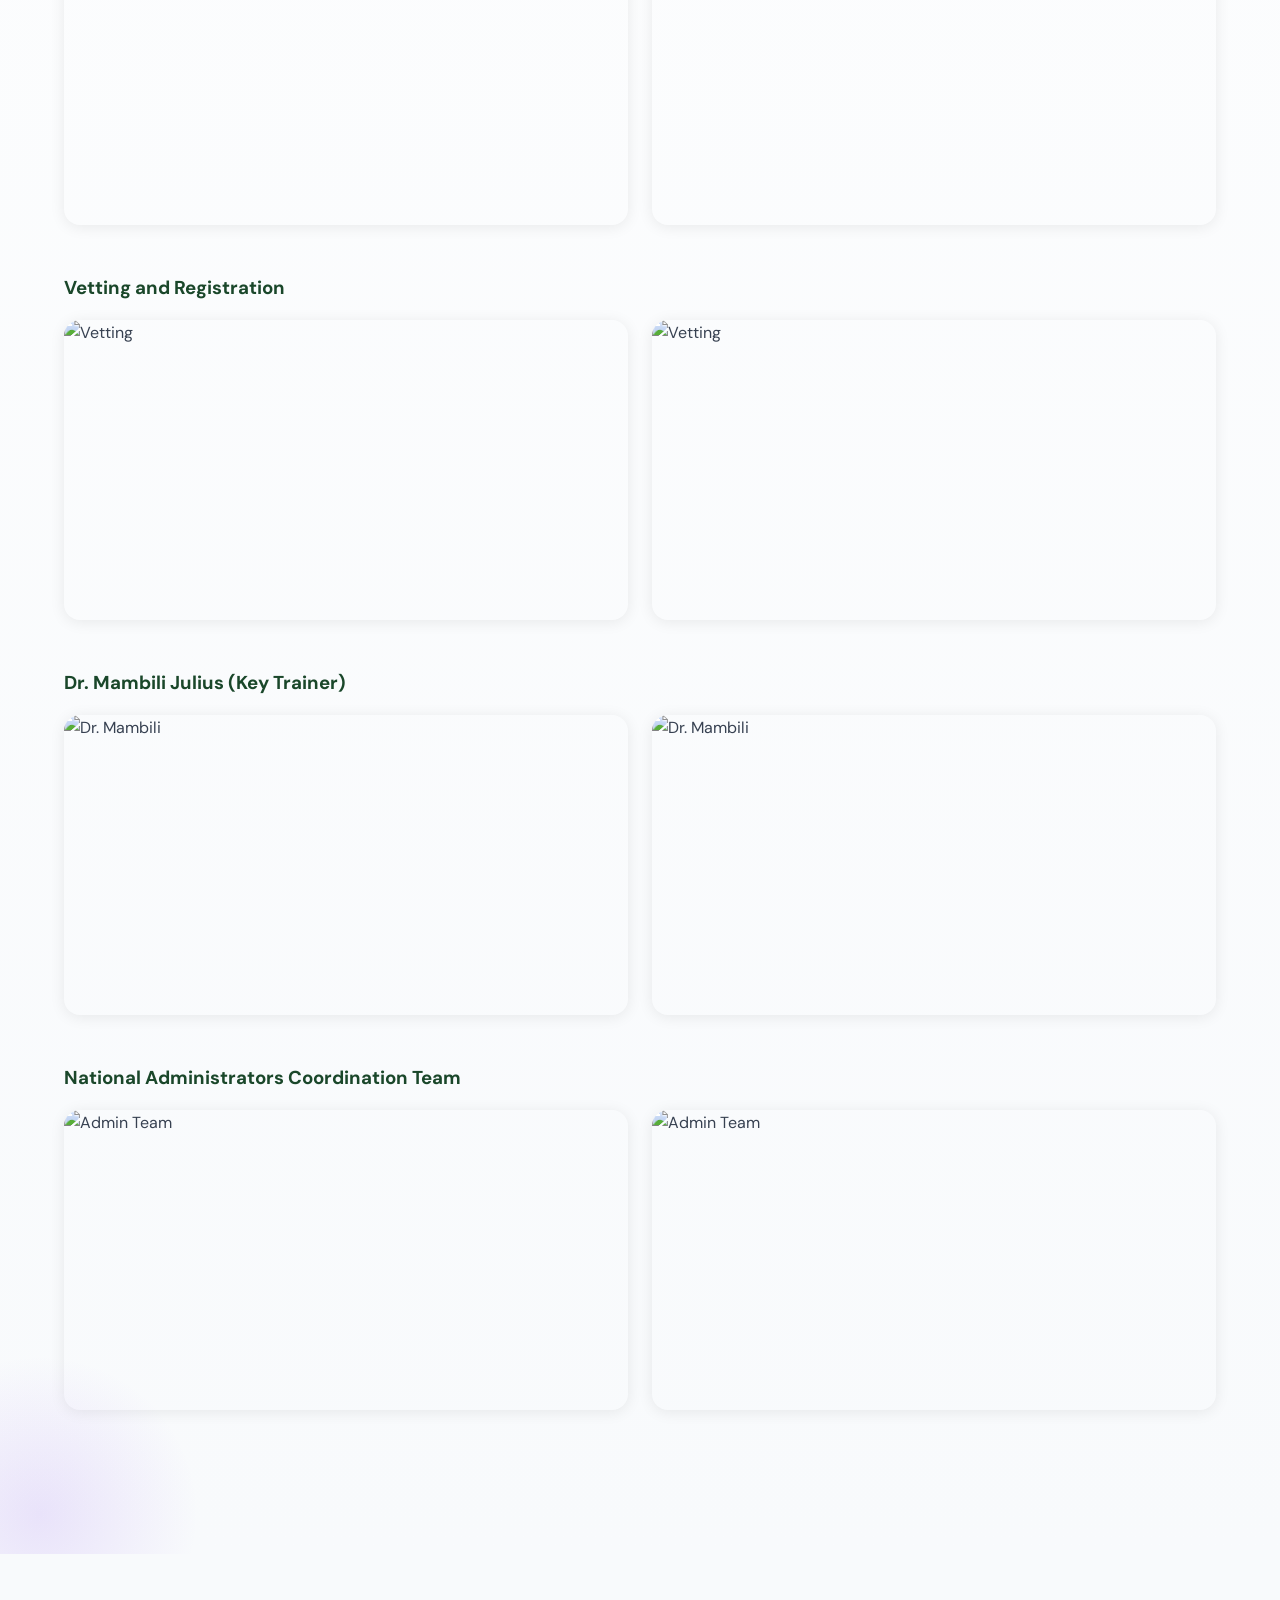
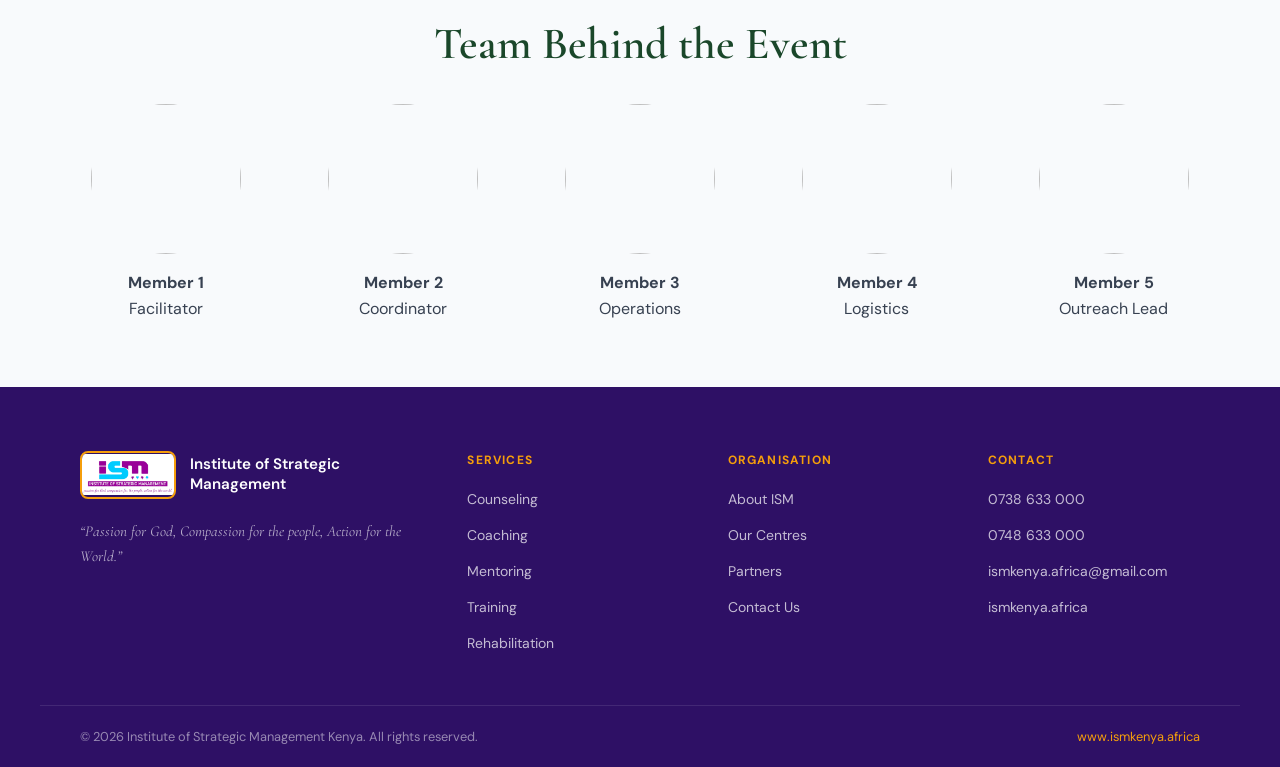
==== commit 2c9dfb80: "update" ====
--- a/gallery.html
+++ b/gallery.html
@@ -8,7 +8,24 @@
 </head>
 <body>
 
-  <!-- You can include your <nav> here -->
+  <nav id="navbar">
+    <a href="#" class="nav-logo">
+      <div class="nav-logo-mark">
+        <img src="resources/logo.png" alt="ISM Logo" class="nav-logo-img" onerror="this.style.display='none'; this.nextElementSibling.style.display='flex'">
+        <span class="nav-logo-fallback">ism</span>
+      </div>
+      <div class="nav-brand">
+        ISM Kenya
+        <small>Institute of Strategic Management</small>
+      </div>
+    </a>
+    <button class="nav-toggle" id="navToggle" aria-label="Toggle menu">
+      <span></span><span></span><span></span>
+    </button>
+    <ul class="nav-links" id="navLinks">
+      <li><a href="index.html">Back</a></li>
+    </ul>
+  </nav>
 
   <section class="events-section">
     <div class="section-header">
@@ -91,7 +108,52 @@
     </div>
   </section>
 
-  <!-- You can include your <footer> here -->
+  <footer>
+    <div class="footer-top">
+      <div class="footer-brand">
+        <div class="footer-logo">
+          <div class="footer-logo-mark">
+            <img src="resources/logo.png" alt="ISM Logo" class="footer-logo-img" onerror="this.style.display='none'; this.nextElementSibling.style.display='flex'">
+            <span class="footer-logo-fallback">ism</span>
+          </div>
+          <div class="footer-logo-name">Institute of Strategic Management</div>
+        </div>
+        <p class="footer-tagline">&ldquo;Passion for God, Compassion for the people, Action for the World.&rdquo;</p>
+      </div>
+      <div class="footer-links">
+        <h4>Services</h4>
+        <ul>
+          <li><a href="#services">Counseling</a></li>
+          <li><a href="#services">Coaching</a></li>
+          <li><a href="#services">Mentoring</a></li>
+          <li><a href="#services">Training</a></li>
+          <li><a href="#services">Rehabilitation</a></li>
+        </ul>
+      </div>
+      <div class="footer-links">
+        <h4>Organisation</h4>
+        <ul>
+          <li><a href="#about">About ISM</a></li>
+          <li><a href="#centres">Our Centres</a></li>
+          <li><a href="#partners">Partners</a></li>
+          <li><a href="#contact">Contact Us</a></li>
+        </ul>
+      </div>
+      <div class="footer-links">
+        <h4>Contact</h4>
+        <ul>
+          <li><a href="tel:0738633000">0738 633 000</a></li>
+          <li><a href="tel:0748633000">0748 633 000</a></li>
+          <li><a href="mailto:ismkenya.africa@gmail.com">ismkenya.africa@gmail.com</a></li>
+          <li><a href="http://www.ismkenya.africa" target="_blank">ismkenya.africa</a></li>
+        </ul>
+      </div>
+    </div>
+    <div class="footer-bottom">
+      <p class="footer-copy">&copy; 2026 Institute of Strategic Management Kenya. All rights reserved.</p>
+      <a href="http://www.ismkenya.africa" class="footer-website" target="_blank">www.ismkenya.africa</a>
+    </div>
+  </footer>
 
 </body>
 </html>
--- a/styles.css
+++ b/styles.css
@@ -11,6 +11,8 @@
   --dark-gray:       #374151;
   --green-800:       #166534;
   --green-900:       #14532d;
+  --primary-purple:  #4c1d95; 
+  --primary-dark:    #3b0764;
   --shadow-sm:       0 2px 15px rgba(0,0,0,.08);
   --shadow-md:       0 10px 30px rgba(0,0,0,.10);
   --shadow-lg:       0 20px 40px rgba(0,0,0,.14);
@@ -82,13 +84,20 @@
   text-decoration: none;
 }
 .nav-logo-mark {
-  width: 40px; height: 40px;
+  width: 80px;        
+  height: 40px;      
   border-radius: 8px;
   overflow: hidden;
   border: 2px solid var(--accent-yellow);
   flex-shrink: 0;
 }
-.nav-logo-img { width: 100%; height: 100%; object-fit: cover; }
+
+.nav-logo-img {
+  width: 100%;
+  height: 100%;
+  object-fit: contain;   /* changed from cover → contain so full logo shows */
+  object-position: center;
+}
 .nav-logo-fallback {
   display: none;
   width: 100%; height: 100%;
@@ -259,17 +268,53 @@
 .hero-content { grid-column: 1; }
 
 .hero-tag {
-    display: inline-block;
-    padding: 0.5rem 1.2rem;
-    background: rgba(255, 255, 255, 0.1);
-    border: 1px solid rgba(255, 255, 255, 0.2);
-    border-radius: 50px;
-    font-size: 0.8rem;
-    font-weight: 600;
-    text-transform: uppercase;
-    letter-spacing: 0.1em;
-    color: var(--accent-yellow);
-    margin-bottom: 1.5rem;
+  display: inline-flex;
+  align-items: center;
+  gap: 0.5rem;
+  padding: 0.45rem 1.1rem;
+  background: rgba(245, 158, 11, 0.15);
+  border: 1px solid rgba(245, 158, 11, 0.4);
+  border-radius: 50px;
+  font-size: 0.78rem;
+  font-weight: 700;
+  text-transform: uppercase;
+  letter-spacing: 0.12em;
+  color: var(--accent-yellow);
+  margin-bottom: 1.5rem;
+  align-self: flex-start;  
+  width: fit-content;      
+}
+
+.hero-tag-dot {
+  width: 7px;
+  height: 7px;
+  border-radius: 50%;
+  background: var(--accent-yellow);
+  animation: pulse-dot 2s ease-in-out infinite;
+  flex-shrink: 0;
+}
+
+@keyframes pulse-dot {
+  0%, 100% { opacity: 1; transform: scale(1); }
+  50%       { opacity: 0.4; transform: scale(0.7); }
+}
+
+.hero-visual-mobile {
+  display: none;
+  margin-bottom: 1.5rem;
+}
+.hero-visual-mobile .hero-image {
+  width: 100%;
+  max-width: 340px;
+  margin: 0 auto;
+  border-radius: var(--radius-xl);
+  box-shadow: 0 20px 40px rgba(0,0,0,.3);
+  border: 3px solid rgba(255,255,255,.15);
+}
+
+@media (max-width: 900px) {
+  .hero-visual-desktop { display: none; }
+  .hero-visual-mobile  { display: block; }
 }
 
 .hero-brand-header {
@@ -1069,71 +1114,177 @@
   .section-benefits { padding: 4rem 1.5rem; }
 }
 
-/* Update the existing paybill-card to handle the new content */
-.paybill-card {
+.section-tv {
+    padding: 6rem 4rem;
     background: var(--white);
-    padding: 3rem;
+}
+
+.tv-container {
+    max-width: 1100px;
+    margin: 0 auto;
+    display: grid;
+    grid-template-columns: 1fr 1fr;
+    align-items: center;
+    gap: 4rem;
+}
+
+.tv-content h2 {
+    font-family: 'Cormorant Garamond', serif;
+    font-size: clamp(2rem, 4vw, 2.8rem);
+    color: var(--primary-green);
+    margin-bottom: 1.5rem;
+}
+
+.tv-content p {
+    font-size: 1.1rem;
+    line-height: 1.7;
+    color: var(--dark-gray);
+    margin-bottom: 2rem;
+}
+
+.tv-visual img {
+    width: 100%;
     border-radius: var(--radius-xl);
-    box-shadow: var(--shadow-md);
-    display: flex;
-    align-items: center;
-    justify-content: space-between;
-    gap: 3rem;
-    max-width: 900px;
-    margin: 0 auto;
-    border-top: 6px solid var(--primary-purple);
-}
-
-.paybill-message {
-    flex: 0 0 300px;
-    text-align: center;
-    background: var(--light-gray);
-    padding: 1.5rem;
-    border-radius: var(--radius-md);
-    color: var(--dark-gray);
-}
-
-@media (max-width: 768px) {
-    .paybill-card { 
-        flex-direction: column; 
-        text-align: center; 
-        padding: 1.5rem; 
-        gap: 1.5rem;
+    box-shadow: var(--shadow-lg);
+    border: 1px solid rgba(0,0,0,0.05);
+    transition: var(--transition);
+}
+
+.tv-visual img:hover {
+    transform: scale(1.02);
+}
+
+@media (max-width: 820px) {
+    .section-tv { padding: 4rem 1.5rem; }
+    .tv-container {
+        grid-template-columns: 1fr;
+        text-align: center;
+        gap: 2.5rem;
     }
-    
-    .paybill-details {
-        margin-top: 1rem;
-        width: 100%;
-    }
-
-    .paybill-message {
-        flex: 0 0 auto; 
-        width: 100%;
-        padding: 1rem;
-    }
-
-    .paybill-content h3 {
-        font-size: 1.4rem;
-        word-break: break-word;
-    }
-
-    .paybill-value {
-        font-size: 1.5rem;
+    .tv-actions {
+        display: flex;
         justify-content: center;
     }
 }
 
-.copy-item { 
-    cursor: pointer; 
-    transition: var(--transition); 
-    padding: 0.5rem;
-    border-radius: var(--radius-sm);
-    display: flex;
+.paybill-container {
+  background: var(--white);
+  padding: 3rem 1.5rem;
+}
+.paybill-card {
+  background: var(--white);
+  padding: 3rem;
+  border-radius: var(--radius-xl);
+  box-shadow: var(--shadow-md);
+  display: flex;
+  align-items: center;
+  justify-content: space-between;
+  gap: 3rem;
+  max-width: 900px;
+  margin: 0 auto;
+  border-top: 6px solid var(--primary-purple);
+}
+.paybill-subtitle {
+  color: var(--dark-gray);
+  margin-bottom: 1.5rem;
+  font-size: 0.95rem;
+}
+.paybill-details {
+  display: flex;
+  flex-direction: column;
+  gap: 1rem;
+}
+.copy-row {
+  display: flex;
+  align-items: center;
+  justify-content: space-between;
+  gap: 1rem;
+  background: #f8f7ff;
+  border: 1px solid #e5e0f5;
+  border-radius: var(--radius-md);
+  padding: 0.85rem 1rem;
+}
+.copy-row-left {
+  display: flex;
+  align-items: center;
+  gap: 0.75rem;
+}
+.copy-step {
+  width: 28px;
+  height: 28px;
+  border-radius: 50%;
+  background: var(--primary-purple);
+  color: var(--white);
+  font-weight: 700;
+  font-size: 0.8rem;
+  display: flex;
+  align-items: center;
+  justify-content: center;
+  flex-shrink: 0;
+}
+.copy-label {
+  font-size: 0.95rem;
+  color: var(--dark-gray);
+}
+.copy-label strong {
+  color: var(--primary-purple);
+}
+.copy-btn {
+  display: flex;
+  align-items: center;
+  gap: 0.4rem;
+  background: var(--primary-purple);
+  color: var(--white);
+  border: none;
+  border-radius: var(--radius-sm);
+  padding: 0.45rem 0.9rem;
+  font-size: 0.85rem;
+  font-weight: 600;
+  cursor: pointer;
+  transition: var(--transition);
+  flex-shrink: 0;
+}
+.copy-btn:hover {
+  background: var(--primary-dark);
+}
+.copy-btn.copied {
+  background: #16a34a;
+}
+.paybill-message {
+  flex: 0 0 260px;
+  text-align: center;
+  background: #f8f7ff;
+  border: 1px solid #e5e0f5;
+  padding: 1.5rem;
+  border-radius: var(--radius-md);
+  color: var(--dark-gray);
+}
+.paybill-message i {
+  color: var(--primary-purple);
+  font-size: 1.5rem;
+  margin-bottom: 0.75rem;
+  display: block;
+}
+
+@media (max-width: 768px) {
+  .paybill-card {
     flex-direction: column;
-}
-
-.copy-item:hover { 
-    background: rgba(107, 33, 168, 0.05);
+    text-align: center;
+    padding: 1.5rem;
+    gap: 1.5rem;
+  }
+  .paybill-message {
+    flex: 0 0 auto;
+    width: 100%;
+  }
+  .copy-row {
+    flex-wrap: wrap;
+  }
+}
+
+.status-badge.featured {
+  color: #4c1d95;
+  border: 1px solid rgba(76, 29, 149, 0.3);
 }
 
 .gallery-wrapper {
@@ -1362,6 +1513,30 @@
   .form-row        { grid-template-columns: 1fr; }
 }
 
+.strategic-link-box {
+  margin: 4rem auto 0;
+  max-width: 800px;
+  background: var(--white);
+  padding: 3rem;
+  border-radius: var(--radius-xl);
+  border-left: 6px solid var(--primary-green);
+  box-shadow: var(--shadow-md);
+  text-align: left;
+}
+
+.strategic-link-box h3 {
+  font-family: 'Cormorant Garamond', serif;
+  color: var(--primary-green);
+  margin-bottom: 1rem;
+  font-size: 1.8rem;
+}
+
+.strategic-link-box p {
+  color: var(--dark-gray);
+  line-height: 1.7;
+  margin-bottom: 2rem;
+}
+
 footer {
   background: #2e1065;
   color: var(--white);
@@ -1383,13 +1558,20 @@
   gap: .85rem;
 }
 .footer-logo-mark {
-  width: 48px; height: 48px;
+  width: 96px;
+  height: 48px;
   border-radius: 8px;
   overflow: hidden;
   border: 2px solid var(--accent-yellow);
   flex-shrink: 0;
 }
-.footer-logo-img { width: 100%; height: 100%; object-fit: cover; }
+
+.footer-logo-img {
+  width: 100%;
+  height: 100%;
+  object-fit: contain;
+  object-position: center;
+}
 .footer-logo-fallback {
   display: none;
   width: 100%; height: 100%;
@@ -1414,7 +1596,31 @@
   color: rgba(255,255,255,.65);
   line-height: 1.65;
 }
-
+.footer-social {
+    display: flex;
+    gap: 1rem;
+    margin-top: 1.5rem;
+}
+
+.footer-social a {
+    display: flex;
+    align-items: center;
+    justify-content: center;
+    width: 40px;
+    height: 40px;
+    background: rgba(255, 255, 255, 0.1);
+    border-radius: 50%;
+    color: var(--white);
+    transition: var(--transition);
+    text-decoration: none;
+    font-size: 1.2rem;
+}
+
+.footer-social a:hover {
+    background: var(--accent-yellow);
+    color: var(--dark-gray);
+    transform: translateY(-3px);
+}
 .footer-links h4 {
   font-size: .75rem;
   font-weight: 700;
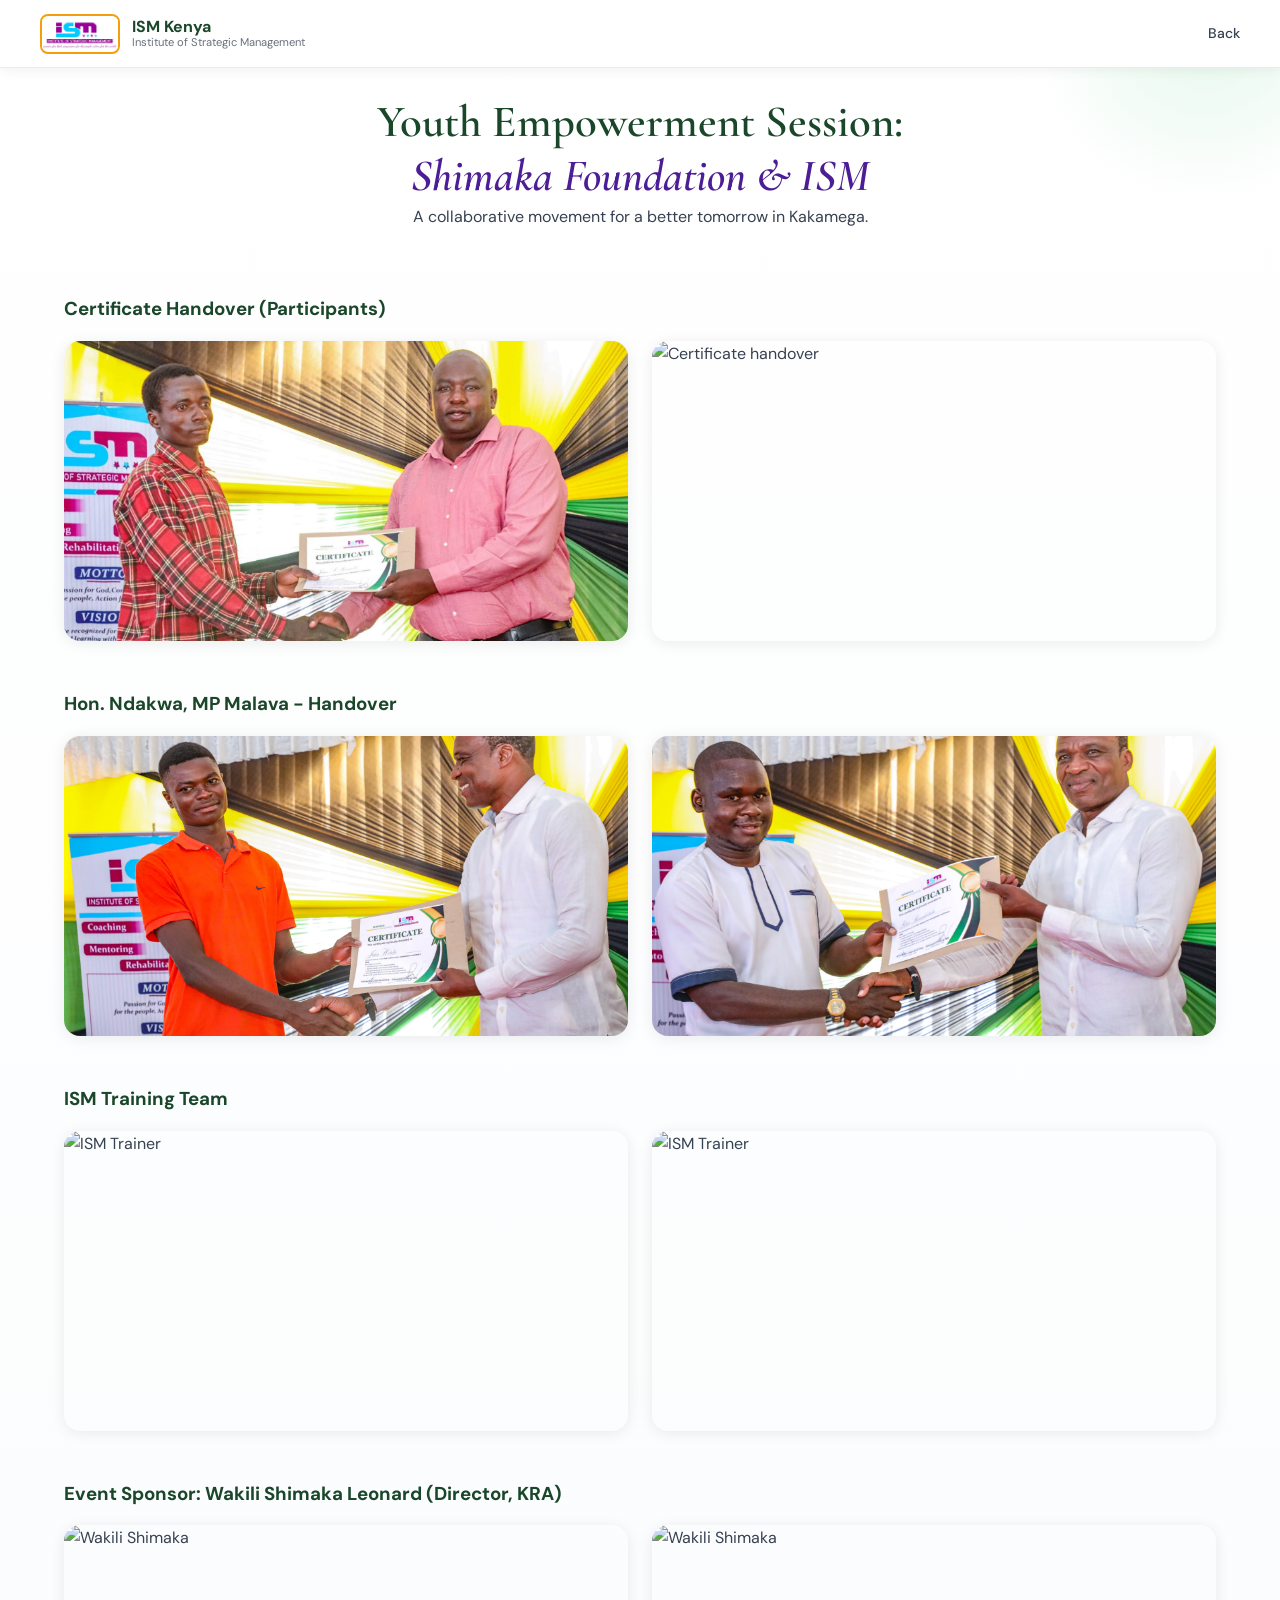
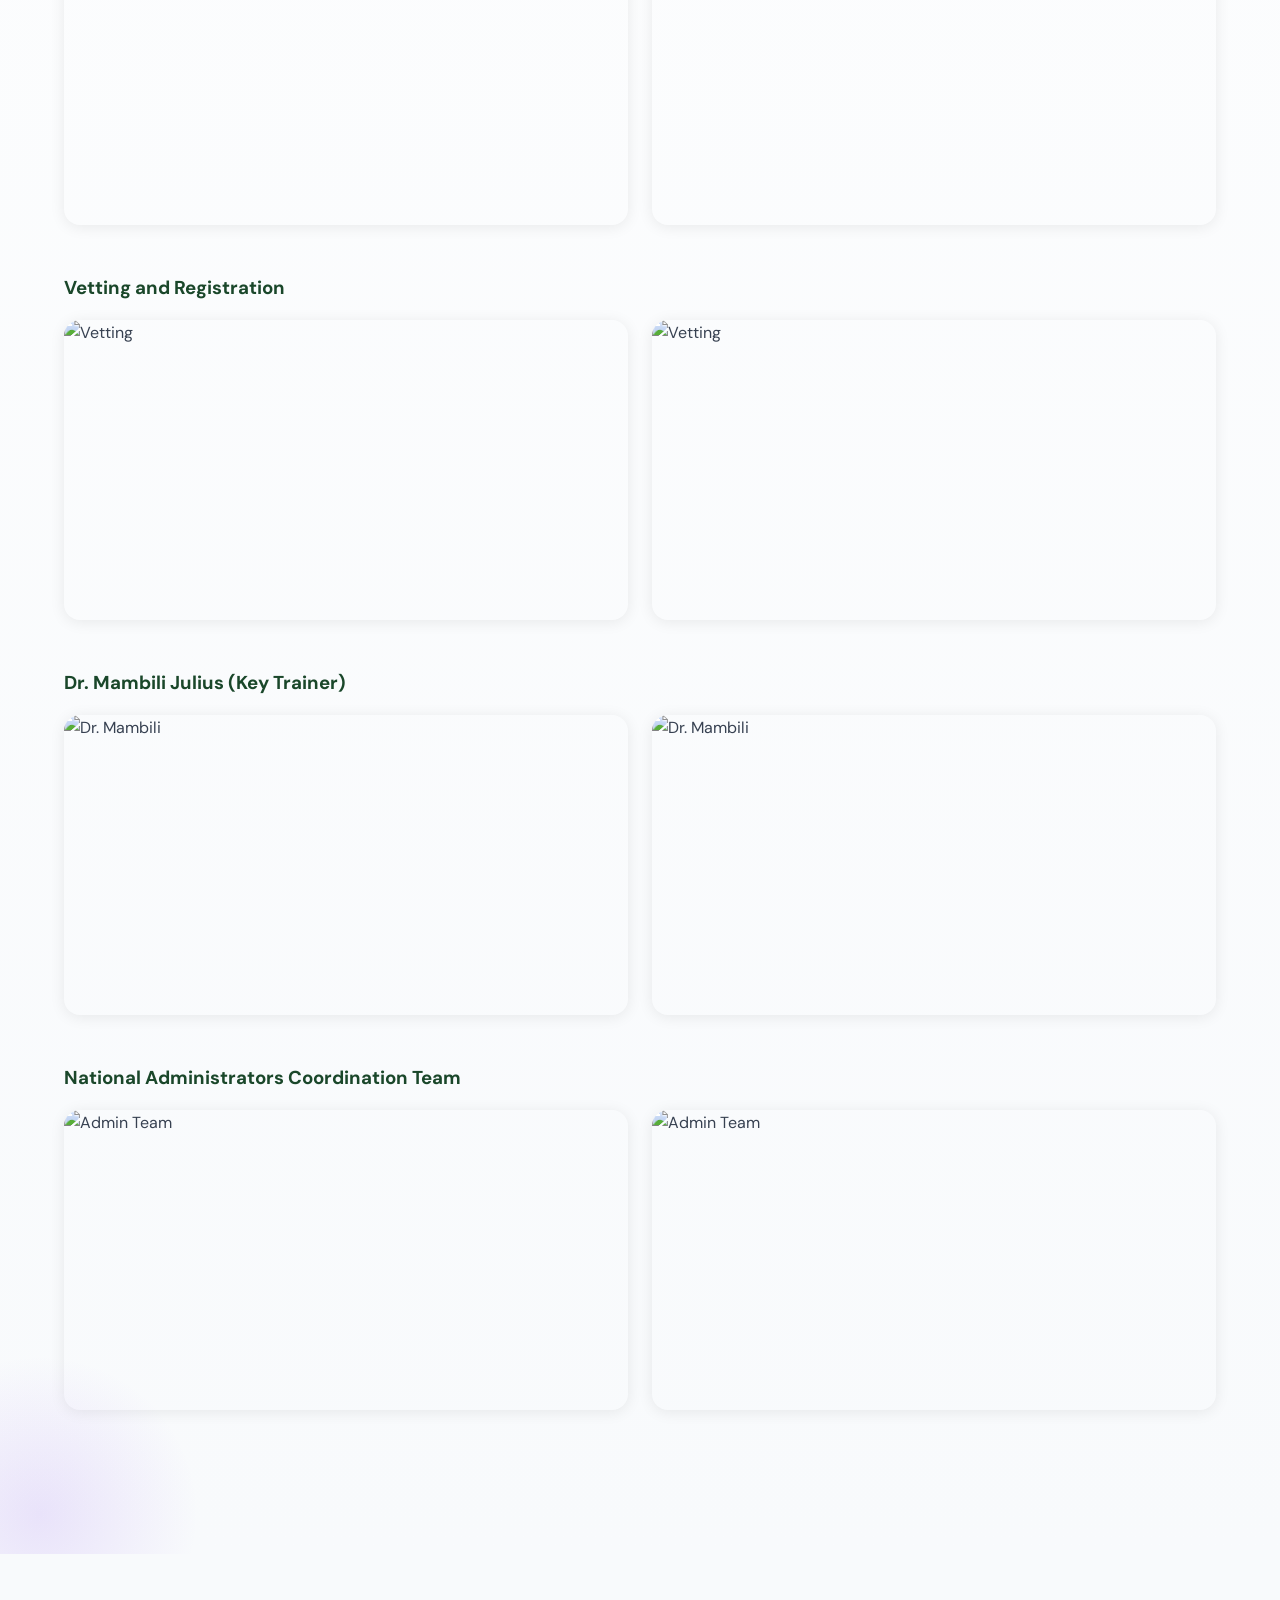
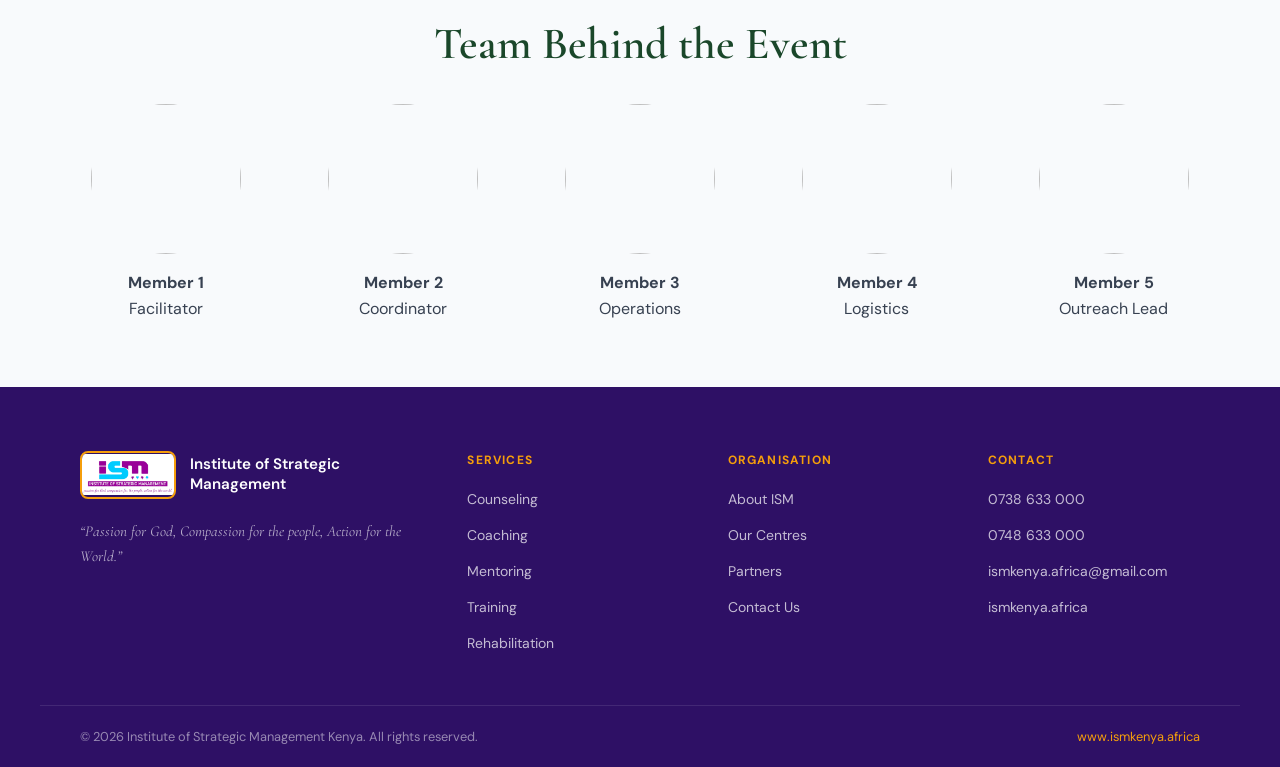
==== commit 3316e9f1: "update" ====
--- a/gallery.html
+++ b/gallery.html
@@ -46,8 +46,8 @@
     <div class="category-block">
       <h3>Hon. Ndakwa, MP Malava - Handover</h3>
       <div class="photo-grid">
-        <div class="photo-card"><img src="resources/ndakwa1.jpg" alt="Hon. Ndakwa handover"></div>
-        <div class="photo-card"><img src="resources/ndakwa2.jpg" alt="Hon. Ndakwa handover"></div>
+        <div class="photo-card"><img src="resources/ndakwa1.jpeg" alt="Hon. Ndakwa handover"></div>
+        <div class="photo-card"><img src="resources/ndakwa2.jpeg" alt="Hon. Ndakwa handover"></div>
       </div>
     </div>
 
--- a/styles.css
+++ b/styles.css
@@ -298,11 +298,6 @@
   0%, 100% { opacity: 1; transform: scale(1); }
   50%       { opacity: 0.4; transform: scale(0.7); }
 }
-
-.hero-visual-mobile {
-  display: none;
-  margin-bottom: 1.5rem;
-}
 .hero-visual-mobile .hero-image {
   width: 100%;
   max-width: 340px;
@@ -311,10 +306,24 @@
   box-shadow: 0 20px 40px rgba(0,0,0,.3);
   border: 3px solid rgba(255,255,255,.15);
 }
+.hero-visual-mobile {
+  display: none;
+  margin-top: 1.5rem;      /* was margin-bottom */
+  margin-bottom: 0;
+  order: 3;                /* pushes it after h1 and subtitle */
+}
 
 @media (max-width: 900px) {
+  .hero-content {
+    display: flex;
+    flex-direction: column;
+  }
+  .hero-tag        { order: 1; }
+  h1               { order: 2; }
+  .hero-subtitle   { order: 3; }
+  .hero-visual-mobile { order: 4; display: block; }
+  .hero-actions    { order: 5; }
   .hero-visual-desktop { display: none; }
-  .hero-visual-mobile  { display: block; }
 }
 
 .hero-brand-header {
